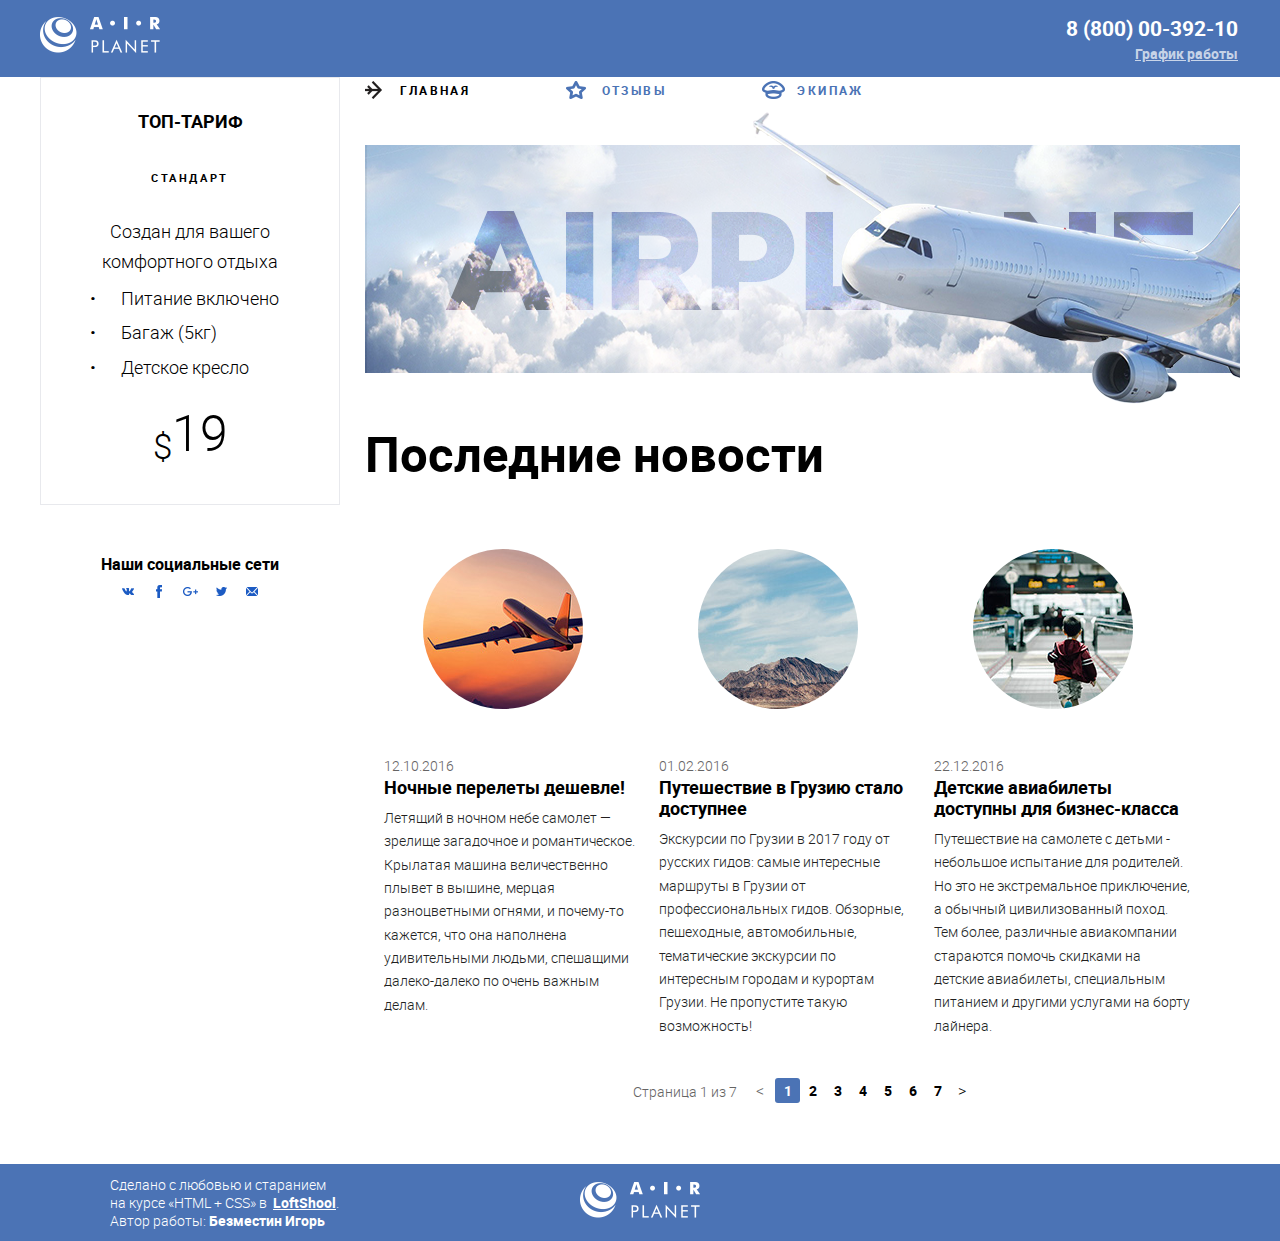
==== airplanet.html @ af018dda "Сделал новости" ====
<!DOCTYPE html>
<html lang="ru">

<head>
    <meta charset="UTF-8">
    <meta http-equiv="X-UA-Compatible" content="ie=edge">
    <meta name="viewpot" content="width=1200, initial-scale=1.0">
    <title>Главная страница | "AIR Planet"</title>
    <link rel="stylesheet" href="/assets/css/main.css">
</head>

<body>

    <div class="wrapper wrapper--w1200">
        <div class="wrapper__content">
            <header class="header">
                <div class="container header__container">
                    <div class="header__block">
                        <a href="/" class="logo">
                            <img src="/assets/img/logo.png" alt="AIR Planet" class="logo__image">
                            <span class="logo__title">AIR Planet</span>
                        </a>
                    </div>
                    <div class="header__block header__block--align-right">
                        <address class="contacts">
                            <a href="tel:+78000039210" class="contacts__phone">8 (800) 00-392-10</a>
                            <div class="contacts__dropshedule">График работы</div>
                        </address>
                    </div>
                </div>
            </header>

            <div class="container">
                <aside class="sidebar">
                    <section class="tarifs tarifs--asside">
                        <h1 class="tarifs__title">Топ-тариф</h1>
                        <div class="tarifs__block">
                            <div class="tarifs__list-item tarifs__list-item--left">
                                <div style="background-image:url(/assets/img/flower.png)" class="tarifs__item-image"></div>
                                <h3 class="tarifs__name">Стандарт</h3>
                                <div class="tarifs__description-block">
                                    <p class="tarifs__description">Создан для вашего комфортного отдыха</p>
                                    <ul class="tarifs__list-info">
                                        <li class="tarifs__item">Питание включено</li>
                                        <li class="tarifs__item">Багаж (5кг)</li>
                                        <li class="tarifs__item">Детское кресло</li>
                                    </ul>
                                </div>
                                <div class="tarifs__price">
                                    <span class="tarifs__price-value"><sub>$</sub>19</span>
                                </div>
                            </div>
                        </div>
                    </section>

                    <section class="social social--asside">
                        <p class="social__info">Наши социальные сети</p>
                        <ul class="social__list">

                            <li class="social__list-item">
                                <a href="https://www.vk.com/" target="_blank" class="social__img" style="background-image:url(/assets/img/social/vk.png)">
                                    <div class="social__img--word">Вконтакте</div>
                                </a>
                            </li>

                            <li class="social__list-item">
                                <a href="https://www.facebook.com/" target="_blank" class="social__img" style="background-image:url(/assets/img/social/fb.png)">
                                    <div class="social__img--word">Facebook</div>
                                </a>
                            </li>

                            <li class="social__list-item">
                                <a href="https://plus.google.com/?hl=ru" class="social__img" style="background-image:url(/assets/img/social/google.png)">
                                    <div class="social__img--word">Google+</div>
                                </a>
                            </li>

                            <li class="social__list-item">
                                <a href="https://twitter.com/" class="social__img" style="background-image:url(/assets/img/social/twitter.png)">
                                    <div class="social__img--word">Twitter</div>
                                </a>
                            </li>

                            <li class="social__list-item">
                                <a href="mailto:igor-rock@list.ru" class="social__img" style="background-image:url(/assets/img/social/mail.png)">
                                    <div class="social__img--word">E-mail</div>
                                </a>
                            </li>

                        </ul>
                    </section>
                </aside>

                <main class="page-content">
                    <nav class="menu">
                        <ul class="menu__list">
                            <li class="menu__item menu__item--active">
                                <a href="./airplanet.html" class="menu__link menu__link--main"> Главная </a>
                            </li>
                            <li class="menu__item">
                                <a href="./review.html" class="menu__link menu__link--feed"> Отзывы </a>
                            </li>
                            <li class="menu__item">
                                <a href="./team.html" class="menu__link menu__link--team"> Экипаж </a>
                            </li>
                        </ul>
                    </nav>
                    <section class="banner" style="background-image:url(/assets/img/banner.png)">
                    </section>
                    <sections class="lastnews lastnews--row">
                        <h1 class="lastnews__title">Последние новости</h1>
                        <div class="lastnews__block">
                            <ul class="lastnews__list">
                                <li class="lastnews__item">
                                    <div class="lastnews__item-image-block">
                                        <img src="/assets/img/news/planeflying-1.jpg" alt="Ночные перелеты дешевле!"
                                            class="lastnews__item-image">
                                    </div>
                                    <div class="lastnews__description">
                                        <time datetime="2016-10-12">12.10.2016</time>
                                        <h2 class="lastnews__titlenews">Ночные перелеты дешевле!</h2>
                                        <p class="lastnews__news">Летящий в ночном небе самолет — зрелище загадочное и
                                            романтическое. Крылатая машина величественно плывет в вышине, мерцая
                                            разноцветными
                                            огнями, и почему-то кажется, что она наполнена удивительными людьми,
                                            спешащими
                                            далеко-далеко по очень важным делам.</p>
                                    </div>
                                </li>
                                <li class="lastnews__item">
                                    <div class="lastnews__item-image-block">
                                        <img src="/assets/img/news/photo.jpg" alt="Путешествие в Грузию стало доступнее"
                                            class="lastnews__item-image">
                                    </div>
                                    <div class="lastnews__description">
                                        <time class="lastnews__date" datetime="2016-02-01">01.02.2016</time>
                                        <h2 class="lastnews__titlenews">Путешествие в Грузию стало доступнее</h2>
                                        <p class="lastnews__news">Экскурсии по Грузии в 2017 году от русских гидов:
                                            самые
                                            интересные маршруты в Грузии от профессиональных гидов. Обзорные,
                                            пешеходные,
                                            автомобильные, тематические экскурсии по интересным городам и курортам
                                            Грузии. Не
                                            пропустите такую возможность!</p>
                                    </div>
                                </li>
                                <li class="lastnews__item">
                                    <div class="lastnews__item-image-block">
                                        <img src="/assets/img/news/layer-5.jpg" alt="Детские авиабилеты доступны для бизнес-класса"
                                            class="lastnews__item-image">
                                    </div>
                                    <div class="lastnews__description">
                                        <time class="lastnews__date" datetime="2016-12-22">22.12.2016</time>
                                        <h2 class="lastnews__titlenews">Детские авиабилеты доступны для бизнес-класса</h2>
                                        <p class="lastnews__news">Путешествие на самолете с детьми - небольшое
                                            испытание для
                                            родителей. Но это не экстремальное приключение, а обычный цивилизованный
                                            поход.
                                            Тем более, различные авиакомпании стараются помочь скидками на детские
                                            авиабилеты,
                                            специальным питанием и другими услугами на борту лайнера.</p>
                                    </div>
                                </li>
                            </ul>
                        </div>
                    </sections>
                    <div class="pagination">
                        <div class="pagination__container">
                            <div class="pagination__display">Страница 1 из 7</div>
                            <div class="pagination__controls">
                                <a href="#" class="pagination__prev">&lt;</a>
                                <ul class="pagination__list">
                                    <li class="pagination__item pagination__item--active">
                                        <a href="#" class="pagination__link">1</a>
                                    </li>
                                    <li class="pagination__item">
                                        <a href="#" class="pagination__link">2</a>
                                    </li>
                                    <li class="pagination__item">
                                        <a href="#" class="pagination__link">3</a>
                                    </li>
                                    <li class="pagination__item">
                                        <a href="#" class="pagination__link">4</a>
                                    </li>
                                    <li class="pagination__item">
                                        <a href="#" class="pagination__link">5</a>
                                    </li>
                                    <li class="pagination__item">
                                        <a href="#" class="pagination__link">6</a>
                                    </li>
                                    <li class="pagination__item">
                                        <a href="#" class="pagination__link">7</a>
                                    </li>
                                </ul>
                                <a href="#" class="pagination__next">&gt;</a>
                            </div>
                        </div>
                    </div>
                </main>
            </div>
        </div>
    </div>

    <footer class="footer">
        <div class="container footer__container">
            <div class="footer__col footer__col--left">
                <span class="footer__col-info">Сделано с любовью и старанием <br>на курсе «HTML + CSS» в&nbsp;</span>
                <a href="https://loftschool.com/" class="footer__colleft-shool">LoftShool</a><span>.</span>
                <br>
                <span class="footer__colleft-info">Автор работы:</span>
                <a href="https://vk.com/igorbezmestin" class="footer__colleft-autor">Безместин Игорь</a>
            </div>
            <div class="footer__col footer__col--center">
                <a href="/" class="logo">
                    <img src="/assets/img/logo.png" alt="AIR Planet" class="logo__image">
                </a>
            </div>
            <div class="footer__col footer__col--right">

            </div>
        </div>
    </footer>


</body>

</html>
---- assets/css/main.css ----
@import url('./layout/normalize.css');
@import url('./layout/fonts.css');
@import url('./layout/base.css');

@import url('./blocks/header.css');
@import url('./blocks/footer.css');
@import url('./blocks/banner.css');
@import url('./blocks/contacts.css');
@import url('./blocks/developer.css');
@import url('./blocks/lastnews.css');
@import url('./blocks/logo.css');
@import url('./blocks/menu.css');
@import url('./blocks/pagination.css');
@import url('./blocks/socials.css');
@import url('./blocks/tarifs.css');
@import url('./blocks/team.css');
@import url('./blocks/partner.css');
@import url('./blocks/breadcrumps.css');
@import url('./blocks/review.css');
@import url('./blocks/question.css');
@import url('./blocks/form.css');
@import url('./blocks/dropshedule.css');
@import url('./blocks/intro.css');

@import url('./blocks/animation.css');
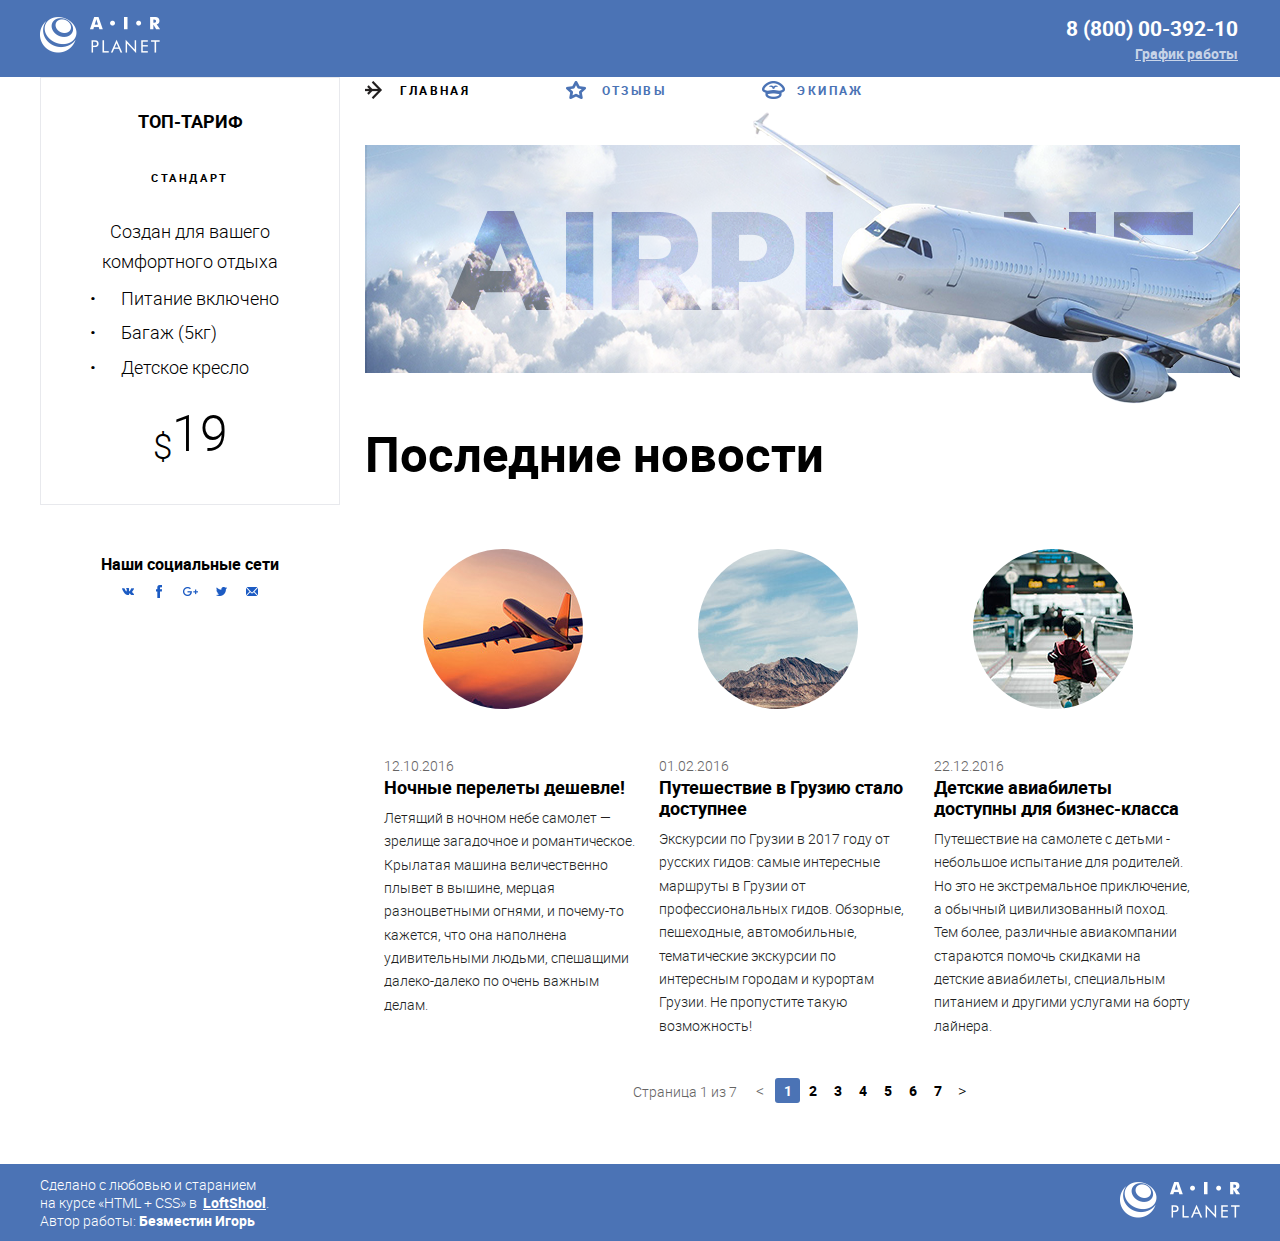
==== commit 684f57ad: "Сделал футер" ====
--- a/airplanet.html
+++ b/airplanet.html
@@ -201,7 +201,7 @@
         </div>
     </div>
 
-    <footer class="footer">
+    <footer class="footer footer--w1200">
         <div class="container footer__container">
             <div class="footer__col footer__col--left">
                 <span class="footer__col-info">Сделано с любовью и старанием <br>на курсе «HTML + CSS» в&nbsp;</span>
@@ -214,10 +214,7 @@
                 <a href="/" class="logo">
                     <img src="/assets/img/logo.png" alt="AIR Planet" class="logo__image">
                 </a>
-            </div>
-            <div class="footer__col footer__col--right">
-
-            </div>
+            </div>            
         </div>
     </footer>
 
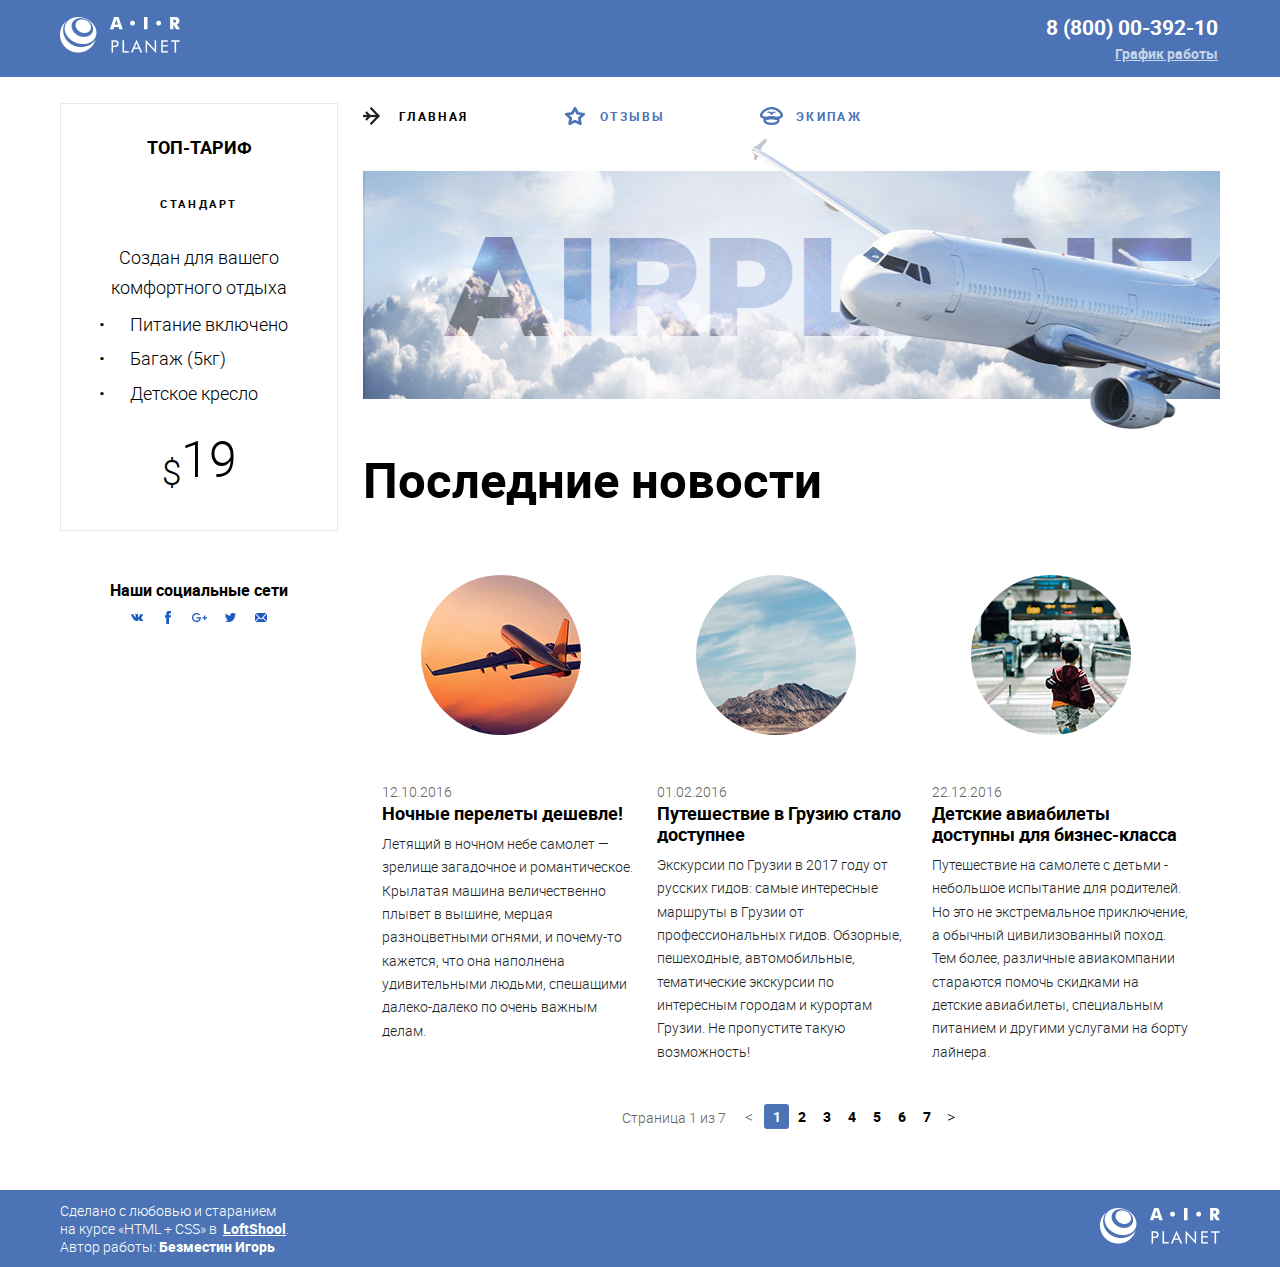
==== commit 22d95094: "Поправил хлебные крошки, футер, хедер, социалки" ====
--- a/airplanet.html
+++ b/airplanet.html
@@ -24,7 +24,16 @@
                     <div class="header__block header__block--align-right">
                         <address class="contacts">
                             <a href="tel:+78000039210" class="contacts__phone">8 (800) 00-392-10</a>
-                            <div class="contacts__dropshedule">График работы</div>
+                            <div class="contacts__dropshedule">
+                                <span class="contacts__dropshedule-description">График работы</span>
+                                <div class="contacts__dropshedule-container">
+                                    <div class="triangle"></div>
+                                    <div class="contacts__dropshedule-info">
+                                        <p class="contacts__dropshedule-work">пн-вс: 09:00-20:00</p>
+                                        <p class="contacts__dropshedule-break">обед: 14:00-14:30</p>
+                                    </div>
+                                </div>
+                            </div>
                         </address>
                     </div>
                 </div>
@@ -214,7 +223,45 @@
                 <a href="/" class="logo">
                     <img src="/assets/img/logo.png" alt="AIR Planet" class="logo__image">
                 </a>
-            </div>            
+            </div>
+            <div class="footer__col footer__col--right">
+                <div class="social">
+                    <p class="social__info">Наши социальные сети</p>
+                    <ul class="social__list">
+
+                        <li class="social__list-item">
+                            <a href="https://www.vk.com/" target="_blank" class="social__img" style="background-image:url(/assets/img/social/vk.png)">
+                                <div class="social__img--word">Вконтакте</div>
+                            </a>
+                        </li>
+
+                        <li class="social__list-item">
+                            <a href="https://www.facebook.com/" target="_blank" class="social__img" style="background-image:url(/assets/img/social/fb.png)">
+                                <div class="social__img--word">Facebook</div>
+                            </a>
+                        </li>
+
+                        <li class="social__list-item">
+                            <a href="https://plus.google.com/?hl=ru" class="social__img" style="background-image:url(/assets/img/social/google.png)">
+                                <div class="social__img--word">Google+</div>
+                            </a>
+                        </li>
+
+                        <li class="social__list-item">
+                            <a href="https://twitter.com/" class="social__img" style="background-image:url(/assets/img/social/twitter.png)">
+                                <div class="social__img--word">Twitter</div>
+                            </a>
+                        </li>
+
+                        <li class="social__list-item">
+                            <a href="mailto:igor-rock@list.ru" class="social__img" style="background-image:url(/assets/img/social/mail.png)">
+                                <div class="social__img--word">E-mail</div>
+                            </a>
+                        </li>
+
+                    </ul>
+                </div>
+            </div>
         </div>
     </footer>
 
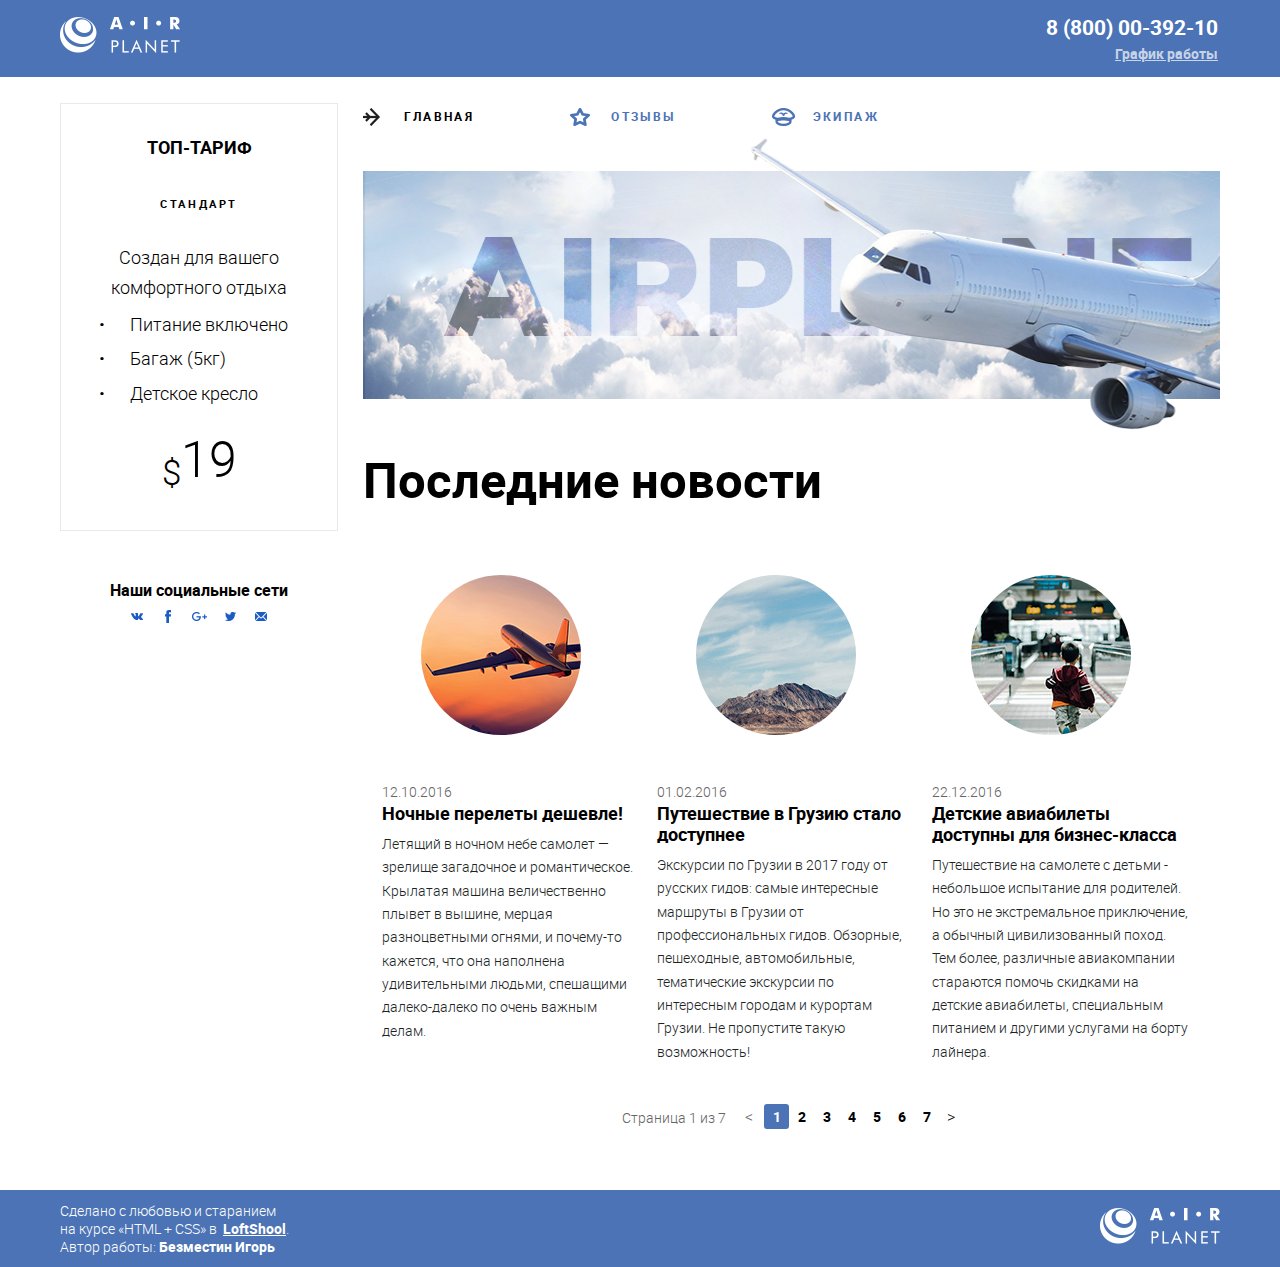
==== commit 700fa4af: "Переделал иконки на спрайт" ====
--- a/airplanet.html
+++ b/airplanet.html
@@ -67,31 +67,31 @@
                         <ul class="social__list">
 
                             <li class="social__list-item">
-                                <a href="https://www.vk.com/" target="_blank" class="social__img" style="background-image:url(/assets/img/social/vk.png)">
+                                <a href="https://www.vk.com/" target="_blank" class="social__img social__img--vk">
                                     <div class="social__img--word">Вконтакте</div>
                                 </a>
                             </li>
 
                             <li class="social__list-item">
-                                <a href="https://www.facebook.com/" target="_blank" class="social__img" style="background-image:url(/assets/img/social/fb.png)">
+                                <a href="https://www.facebook.com/" target="_blank" class="social__img social__img--fb">
                                     <div class="social__img--word">Facebook</div>
                                 </a>
                             </li>
 
                             <li class="social__list-item">
-                                <a href="https://plus.google.com/?hl=ru" class="social__img" style="background-image:url(/assets/img/social/google.png)">
+                                <a href="https://plus.google.com/?hl=ru" class="social__img social__img--google">
                                     <div class="social__img--word">Google+</div>
                                 </a>
                             </li>
 
                             <li class="social__list-item">
-                                <a href="https://twitter.com/" class="social__img" style="background-image:url(/assets/img/social/twitter.png)">
+                                <a href="https://twitter.com/" class="social__img social__img--twitter">
                                     <div class="social__img--word">Twitter</div>
                                 </a>
                             </li>
 
                             <li class="social__list-item">
-                                <a href="mailto:igor-rock@list.ru" class="social__img" style="background-image:url(/assets/img/social/mail.png)">
+                                <a href="mailto:igor-rock@list.ru" class="social__img social__img--email">
                                     <div class="social__img--word">E-mail</div>
                                 </a>
                             </li>
@@ -230,31 +230,31 @@
                     <ul class="social__list">
 
                         <li class="social__list-item">
-                            <a href="https://www.vk.com/" target="_blank" class="social__img" style="background-image:url(/assets/img/social/vk.png)">
+                            <a href="https://www.vk.com/" target="_blank" class="social__img social__img--vk">
                                 <div class="social__img--word">Вконтакте</div>
                             </a>
                         </li>
 
                         <li class="social__list-item">
-                            <a href="https://www.facebook.com/" target="_blank" class="social__img" style="background-image:url(/assets/img/social/fb.png)">
+                            <a href="https://www.facebook.com/" target="_blank" class="social__img social__img--fb">
                                 <div class="social__img--word">Facebook</div>
                             </a>
                         </li>
 
                         <li class="social__list-item">
-                            <a href="https://plus.google.com/?hl=ru" class="social__img" style="background-image:url(/assets/img/social/google.png)">
+                            <a href="https://plus.google.com/?hl=ru" class="social__img social__img--google">
                                 <div class="social__img--word">Google+</div>
                             </a>
                         </li>
 
                         <li class="social__list-item">
-                            <a href="https://twitter.com/" class="social__img" style="background-image:url(/assets/img/social/twitter.png)">
+                            <a href="https://twitter.com/" class="social__img social__img--twitter">
                                 <div class="social__img--word">Twitter</div>
                             </a>
                         </li>
 
                         <li class="social__list-item">
-                            <a href="mailto:igor-rock@list.ru" class="social__img" style="background-image:url(/assets/img/social/mail.png)">
+                            <a href="mailto:igor-rock@list.ru" class="social__img social__img--email">
                                 <div class="social__img--word">E-mail</div>
                             </a>
                         </li>
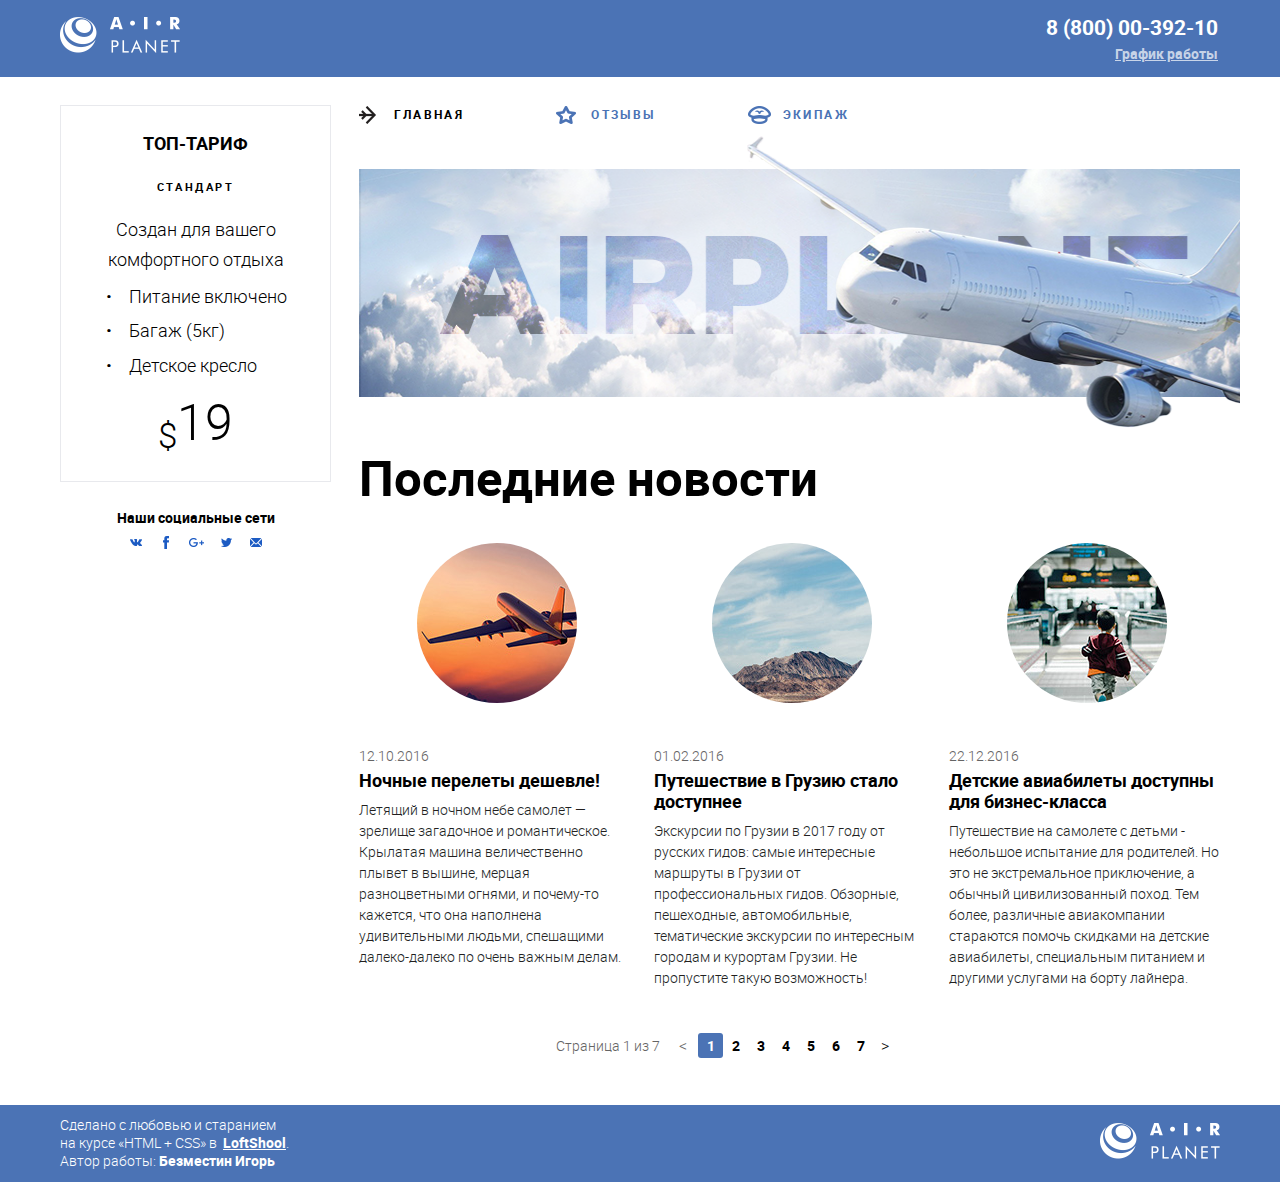
==== commit 3895602f: "PerfectPixel: index.html, airplanet.html" ====
--- a/airplanet.html
+++ b/airplanet.html
@@ -101,7 +101,7 @@
                 </aside>
 
                 <main class="page-content">
-                    <nav class="menu">
+                    <nav class="menu menu--row">
                         <ul class="menu__list">
                             <li class="menu__item menu__item--active">
                                 <a href="./airplanet.html" class="menu__link menu__link--main"> Главная </a>
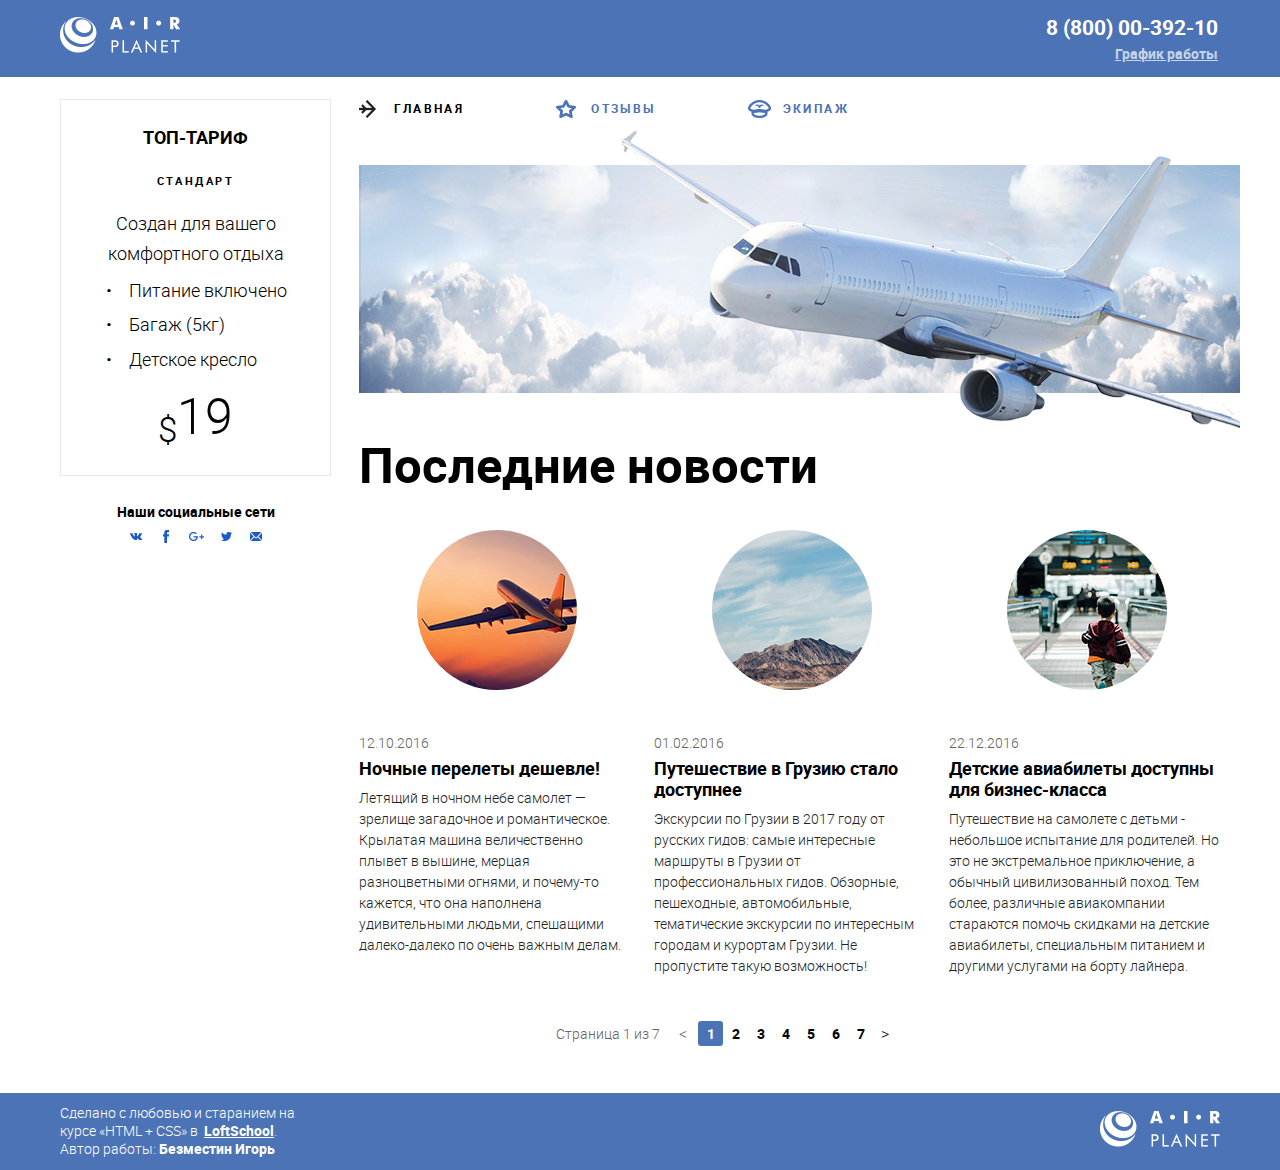
==== commit 62b768c9: "Исправил ошибки, сделал анимации" ====
--- a/airplanet.html
+++ b/airplanet.html
@@ -26,12 +26,9 @@
                             <a href="tel:+78000039210" class="contacts__phone">8 (800) 00-392-10</a>
                             <div class="contacts__dropshedule">
                                 <span class="contacts__dropshedule-description">График работы</span>
-                                <div class="contacts__dropshedule-container">
-                                    <div class="triangle"></div>
-                                    <div class="contacts__dropshedule-info">
-                                        <p class="contacts__dropshedule-work">пн-вс: 09:00-20:00</p>
-                                        <p class="contacts__dropshedule-break">обед: 14:00-14:30</p>
-                                    </div>
+                                <div class="contacts__dropshedule-container">                                    
+                                    <div class="contacts__dropshedule-work">пн-вс: 09:00-20:00</div>
+                                    <div class="contacts__dropshedule-break">обед: 14:00-14:30</div>                                    
                                 </div>
                             </div>
                         </address>
@@ -114,8 +111,7 @@
                             </li>
                         </ul>
                     </nav>
-                    <section class="banner" style="background-image:url(/assets/img/banner.png)">
-                    </section>
+                    <section class="banner--animation"></section>
                     <sections class="lastnews lastnews--row">
                         <h1 class="lastnews__title">Последние новости</h1>
                         <div class="lastnews__block">
@@ -213,11 +209,10 @@
     <footer class="footer footer--w1200">
         <div class="container footer__container">
             <div class="footer__col footer__col--left">
-                <span class="footer__col-info">Сделано с любовью и старанием <br>на курсе «HTML + CSS» в&nbsp;</span>
-                <a href="https://loftschool.com/" class="footer__colleft-shool">LoftShool</a><span>.</span>
-                <br>
-                <span class="footer__colleft-info">Автор работы:</span>
-                <a href="https://vk.com/igorbezmestin" class="footer__colleft-autor">Безместин Игорь</a>
+                <div class="footer__col-info"> Сделано с любовью и старанием на курсе «HTML + CSS» в&nbsp;
+                    <a href="https://loftschool.com/" class="footer__colleft-shool">LoftSchool</a>.
+                    Автор работы: <a href="https://vk.com/igorbezmestin" class="footer__colleft-autor">Безместин Игорь</a>
+                </div>
             </div>
             <div class="footer__col footer__col--center">
                 <a href="/" class="logo">
